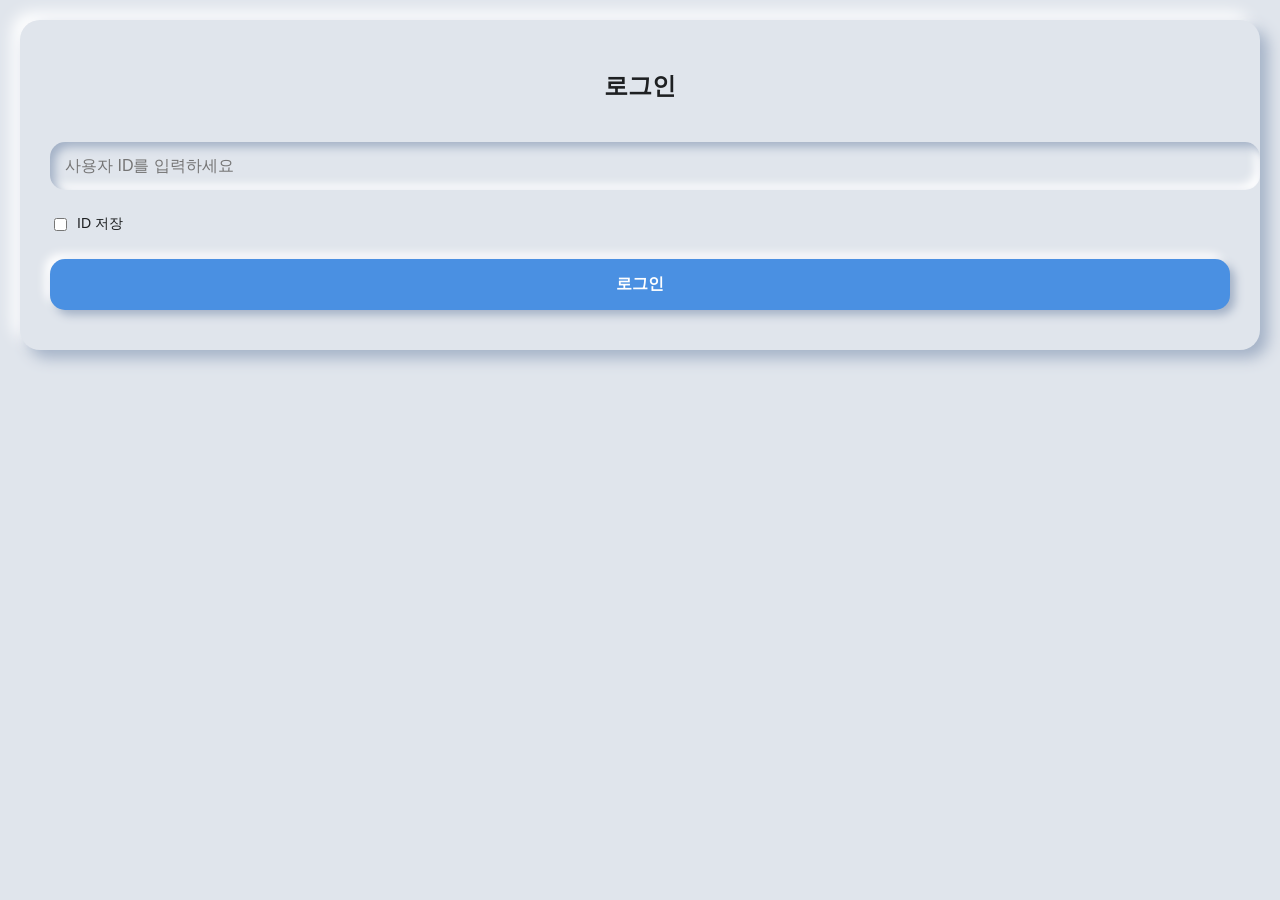
==== index.htm @ d182cf9b "Rename index.html to index.htm" ====
<!DOCTYPE html>
<html lang="ko">
<head>
    <meta charset="UTF-8">
    <meta name="viewport" content="width=device-width, initial-scale=1.0">
    <title>모바일 카운팅 앱</title>
    <style>
        :root {
            --background: #e0e5ec;
            --text-color: #1e2022;
            --shadow-color: #a3b1c6;
            --highlight-color: #ffffff;
            --button-color: #4A90E2;
        }
        body {
            font-family: -apple-system, BlinkMacSystemFont, 'Segoe UI', Roboto, Helvetica, Arial, sans-serif;
            margin: 0;
            padding: 20px;
            background-color: var(--background);
            color: var(--text-color);
        }
        .container {
            background-color: var(--background);
            border-radius: 20px;
            padding: 30px;
            box-shadow: 
                8px 8px 15px var(--shadow-color), 
                -8px -8px 15px var(--highlight-color);
        }
        h2 {
            text-align: center;
            margin-bottom: 30px;
            color: var(--text-color);
        }
        input[type="text"], input[type="number"] {
            width: 100%;
            padding: 15px;
            margin: 10px 0;
            border: none;
            border-radius: 15px;
            background-color: var(--background);
            color: var(--text-color);
            font-size: 16px;
            box-shadow: 
                inset 5px 5px 10px var(--shadow-color), 
                inset -5px -5px 10px var(--highlight-color);
        }
        button {
            width: 100%;
            padding: 15px;
            margin: 10px 0;
            border: none;
            border-radius: 15px;
            background-color: var(--button-color);
            color: white;
            font-size: 16px;
            font-weight: bold;
            cursor: pointer;
            transition: all 0.3s ease;
            box-shadow: 
                5px 5px 10px var(--shadow-color), 
                -5px -5px 10px var(--highlight-color);
        }
        button:hover {
            background-color: #3a7abd;
        }
        button:active {
            box-shadow: 
                inset 5px 5px 10px #3a7abd, 
                inset -5px -5px 10px #5aa5ff;
        }
        .modal {
            display: none;
            position: fixed;
            z-index: 1;
            left: 0;
            top: 0;
            width: 100%;
            height: 100%;
            overflow: auto;
            background-color: rgba(0,0,0,0.4);
        }
        .modal-content {
            background-color: var(--background);
            margin: 15% auto;
            padding: 30px;
            border-radius: 20px;
            width: 80%;
            max-width: 400px;
            box-shadow: 
                8px 8px 15px var(--shadow-color), 
                -8px -8px 15px var(--highlight-color);
        }
        #logoutBtn {
            position: absolute;
            top: 20px;
            right: 20px;
            width: auto;
            padding: 10px 15px;
            background-color: #FF3B30;
            font-size: 14px;
        }
        .hidden {
            display: none;
        }
        label {
            display: flex;
            align-items: center;
            margin: 15px 0;
            font-size: 14px;
        }
        input[type="checkbox"] {
            margin-right: 10px;
        }
    </style>
</head>
<body>
    <div id="loginPage" class="container">
        <h2>로그인</h2>
        <input type="text" id="userId" placeholder="사용자 ID를 입력하세요">
        <label>
            <input type="checkbox" id="rememberMe"> ID 저장
        </label>
        <button onclick="login()">로그인</button>
    </div>

    <div id="countingPage" class="container hidden">
        <h2>카운팅</h2>
        <button id="logoutBtn" onclick="logout()">로그아웃</button>
        <input type="number" id="countInput" placeholder="숫자를 입력하세요" pattern="[0-9]*" inputmode="numeric">
        <button onclick="submitCount()">확인</button>
    </div>

    <div id="gpsConsentModal" class="modal">
        <div class="modal-content">
            <p>GPS 좌표 수집에 동의하십니까?</p>
            <button onclick="agreeToGPS()">동의</button>
        </div>
    </div>

    <div id="confirmModal" class="modal">
        <div class="modal-content">
            <p>입력하신 숫자: <span id="confirmedCount"></span></p>
            <button onclick="sendData()">전송</button>
            <button onclick="closeModal('confirmModal')" style="background-color: #FF3B30;">취소</button>
        </div>
    </div>

    <script>
        let storage = {
            setItem: function(key, value) {
                try {
                    localStorage.setItem(key, value);
                } catch (e) {
                    console.warn('localStorage is not available, using memory storage');
                    this[key] = value;
                }
            },
            getItem: function(key) {
                try {
                    return localStorage.getItem(key);
                } catch (e) {
                    console.warn('localStorage is not available, using memory storage');
                    return this[key];
                }
            },
            removeItem: function(key) {
                try {
                    localStorage.removeItem(key);
                } catch (e) {
                    console.warn('localStorage is not available, using memory storage');
                    delete this[key];
                }
            }
        };

        window.onload = function() {
            const savedUserId = storage.getItem('userId');
            if (savedUserId) {
                document.getElementById('userId').value = savedUserId;
                document.getElementById('rememberMe').checked = true;
            }
        }

        function login() {
            const userId = document.getElementById('userId').value;
            if (userId) {
                if (document.getElementById('rememberMe').checked) {
                    storage.setItem('userId', userId);
                } else {
                    storage.removeItem('userId');
                }
                document.getElementById('loginPage').classList.add('hidden');
                document.getElementById('countingPage').classList.remove('hidden');
                document.getElementById('gpsConsentModal').style.display = 'block';
            } else {
                alert('유효한 ID를 입력해주세요.');
            }
        }

        function logout() {
            document.getElementById('countingPage').classList.add('hidden');
            document.getElementById('loginPage').classList.remove('hidden');
            document.getElementById('countInput').value = '';
        }

        function agreeToGPS() {
            closeModal('gpsConsentModal');
            // 여기에 GPS 좌표 수집 로직을 추가할 수 있습니다.
        }

        function submitCount() {
            let count = document.getElementById('countInput').value;
            document.getElementById('confirmedCount').textContent = count;
            document.getElementById('confirmModal').style.display = 'block';
        }

        function sendData() {
            // 실제로는 서버에 데이터 전송 필요
            alert('데이터가 전송되었습니다.');
            closeModal('confirmModal');
        }

        function closeModal(modalId) {
            document.getElementById(modalId).style.display = 'none';
        }
    </script>
</body>
</html>
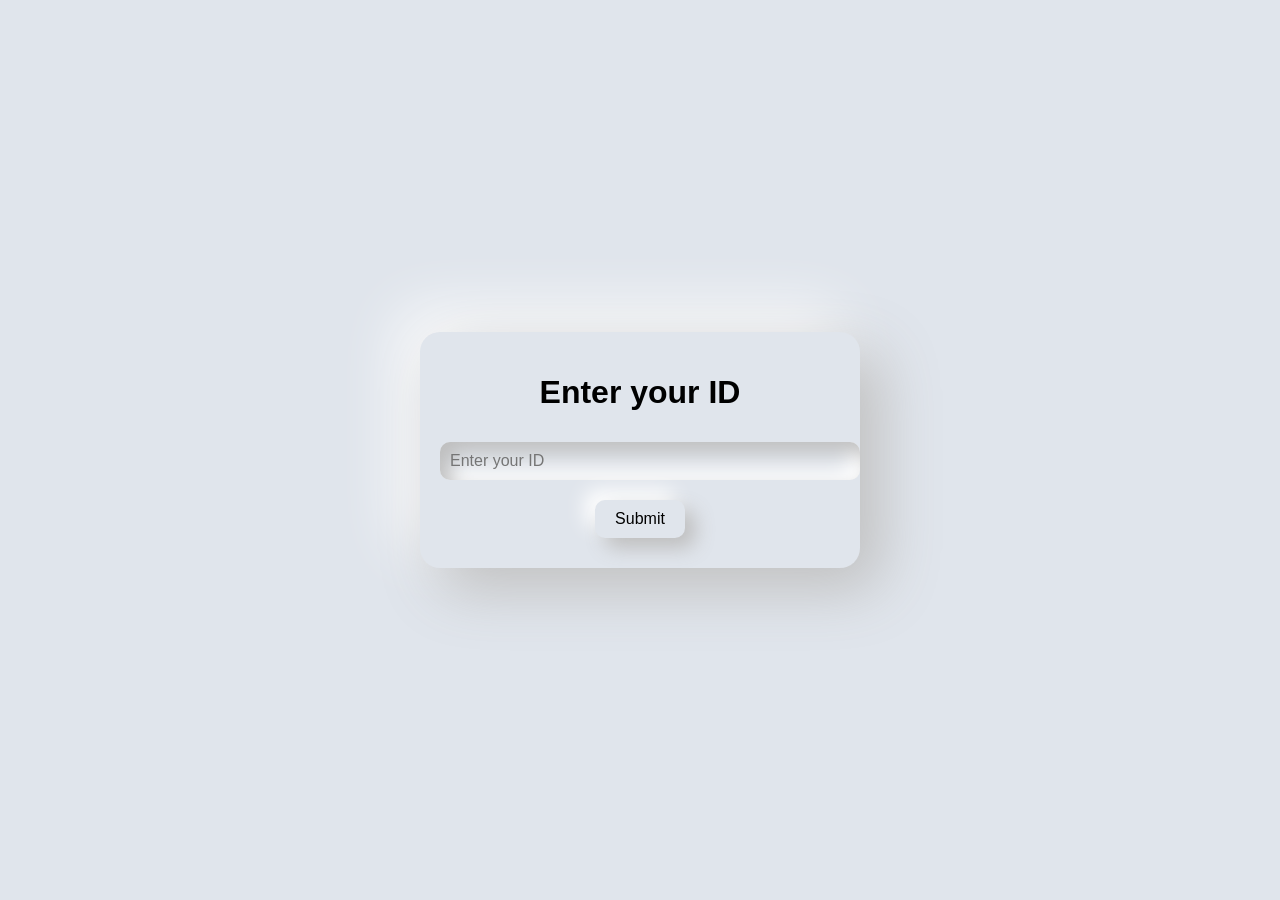
==== commit 5767ead4: "Update index.htm" ====
--- a/index.htm
+++ b/index.htm
@@ -1,229 +1,39 @@
 <!DOCTYPE html>
-<html lang="ko">
+<html lang="en">
 <head>
     <meta charset="UTF-8">
     <meta name="viewport" content="width=device-width, initial-scale=1.0">
-    <title>모바일 카운팅 앱</title>
-    <style>
-        :root {
-            --background: #e0e5ec;
-            --text-color: #1e2022;
-            --shadow-color: #a3b1c6;
-            --highlight-color: #ffffff;
-            --button-color: #4A90E2;
-        }
-        body {
-            font-family: -apple-system, BlinkMacSystemFont, 'Segoe UI', Roboto, Helvetica, Arial, sans-serif;
-            margin: 0;
-            padding: 20px;
-            background-color: var(--background);
-            color: var(--text-color);
-        }
-        .container {
-            background-color: var(--background);
-            border-radius: 20px;
-            padding: 30px;
-            box-shadow: 
-                8px 8px 15px var(--shadow-color), 
-                -8px -8px 15px var(--highlight-color);
-        }
-        h2 {
-            text-align: center;
-            margin-bottom: 30px;
-            color: var(--text-color);
-        }
-        input[type="text"], input[type="number"] {
-            width: 100%;
-            padding: 15px;
-            margin: 10px 0;
-            border: none;
-            border-radius: 15px;
-            background-color: var(--background);
-            color: var(--text-color);
-            font-size: 16px;
-            box-shadow: 
-                inset 5px 5px 10px var(--shadow-color), 
-                inset -5px -5px 10px var(--highlight-color);
-        }
-        button {
-            width: 100%;
-            padding: 15px;
-            margin: 10px 0;
-            border: none;
-            border-radius: 15px;
-            background-color: var(--button-color);
-            color: white;
-            font-size: 16px;
-            font-weight: bold;
-            cursor: pointer;
-            transition: all 0.3s ease;
-            box-shadow: 
-                5px 5px 10px var(--shadow-color), 
-                -5px -5px 10px var(--highlight-color);
-        }
-        button:hover {
-            background-color: #3a7abd;
-        }
-        button:active {
-            box-shadow: 
-                inset 5px 5px 10px #3a7abd, 
-                inset -5px -5px 10px #5aa5ff;
-        }
-        .modal {
-            display: none;
-            position: fixed;
-            z-index: 1;
-            left: 0;
-            top: 0;
-            width: 100%;
-            height: 100%;
-            overflow: auto;
-            background-color: rgba(0,0,0,0.4);
-        }
-        .modal-content {
-            background-color: var(--background);
-            margin: 15% auto;
-            padding: 30px;
-            border-radius: 20px;
-            width: 80%;
-            max-width: 400px;
-            box-shadow: 
-                8px 8px 15px var(--shadow-color), 
-                -8px -8px 15px var(--highlight-color);
-        }
-        #logoutBtn {
-            position: absolute;
-            top: 20px;
-            right: 20px;
-            width: auto;
-            padding: 10px 15px;
-            background-color: #FF3B30;
-            font-size: 14px;
-        }
-        .hidden {
-            display: none;
-        }
-        label {
-            display: flex;
-            align-items: center;
-            margin: 15px 0;
-            font-size: 14px;
-        }
-        input[type="checkbox"] {
-            margin-right: 10px;
-        }
-    </style>
+    <title>Mobile Web App</title>
+    <link rel="stylesheet" href="styles.css">
+    <script src="script.js" defer></script>
 </head>
 <body>
-    <div id="loginPage" class="container">
-        <h2>로그인</h2>
-        <input type="text" id="userId" placeholder="사용자 ID를 입력하세요">
-        <label>
-            <input type="checkbox" id="rememberMe"> ID 저장
-        </label>
-        <button onclick="login()">로그인</button>
+    <!-- ID 입력 화면 -->
+    <div id="id-screen" class="screen active">
+        <div class="container">
+            <h1>Enter your ID</h1>
+            <input type="text" id="user-id" placeholder="Enter your ID">
+            <button id="id-submit">Submit</button>
+        </div>
     </div>
-
-    <div id="countingPage" class="container hidden">
-        <h2>카운팅</h2>
-        <button id="logoutBtn" onclick="logout()">로그아웃</button>
-        <input type="number" id="countInput" placeholder="숫자를 입력하세요" pattern="[0-9]*" inputmode="numeric">
-        <button onclick="submitCount()">확인</button>
-    </div>
-
-    <div id="gpsConsentModal" class="modal">
-        <div class="modal-content">
-            <p>GPS 좌표 수집에 동의하십니까?</p>
-            <button onclick="agreeToGPS()">동의</button>
+    
+    <!-- 카운팅 화면 -->
+    <div id="counting-screen" class="screen">
+        <div class="container">
+            <button id="logout" class="logout">X</button>
+            <h1>Counter</h1>
+            <input type="number" id="count-input" placeholder="Enter a number">
+            <button id="count-submit">Confirm</button>
         </div>
     </div>
 
-    <div id="confirmModal" class="modal">
+    <!-- Confirm 창 -->
+    <div id="confirm-dialog" class="modal">
         <div class="modal-content">
-            <p>입력하신 숫자: <span id="confirmedCount"></span></p>
-            <button onclick="sendData()">전송</button>
-            <button onclick="closeModal('confirmModal')" style="background-color: #FF3B30;">취소</button>
+            <p>Do you want to send the data?</p>
+            <button id="confirm-send">Send</button>
+            <button id="confirm-cancel">Cancel</button>
         </div>
     </div>
-
-    <script>
-        let storage = {
-            setItem: function(key, value) {
-                try {
-                    localStorage.setItem(key, value);
-                } catch (e) {
-                    console.warn('localStorage is not available, using memory storage');
-                    this[key] = value;
-                }
-            },
-            getItem: function(key) {
-                try {
-                    return localStorage.getItem(key);
-                } catch (e) {
-                    console.warn('localStorage is not available, using memory storage');
-                    return this[key];
-                }
-            },
-            removeItem: function(key) {
-                try {
-                    localStorage.removeItem(key);
-                } catch (e) {
-                    console.warn('localStorage is not available, using memory storage');
-                    delete this[key];
-                }
-            }
-        };
-
-        window.onload = function() {
-            const savedUserId = storage.getItem('userId');
-            if (savedUserId) {
-                document.getElementById('userId').value = savedUserId;
-                document.getElementById('rememberMe').checked = true;
-            }
-        }
-
-        function login() {
-            const userId = document.getElementById('userId').value;
-            if (userId) {
-                if (document.getElementById('rememberMe').checked) {
-                    storage.setItem('userId', userId);
-                } else {
-                    storage.removeItem('userId');
-                }
-                document.getElementById('loginPage').classList.add('hidden');
-                document.getElementById('countingPage').classList.remove('hidden');
-                document.getElementById('gpsConsentModal').style.display = 'block';
-            } else {
-                alert('유효한 ID를 입력해주세요.');
-            }
-        }
-
-        function logout() {
-            document.getElementById('countingPage').classList.add('hidden');
-            document.getElementById('loginPage').classList.remove('hidden');
-            document.getElementById('countInput').value = '';
-        }
-
-        function agreeToGPS() {
-            closeModal('gpsConsentModal');
-            // 여기에 GPS 좌표 수집 로직을 추가할 수 있습니다.
-        }
-
-        function submitCount() {
-            let count = document.getElementById('countInput').value;
-            document.getElementById('confirmedCount').textContent = count;
-            document.getElementById('confirmModal').style.display = 'block';
-        }
-
-        function sendData() {
-            // 실제로는 서버에 데이터 전송 필요
-            alert('데이터가 전송되었습니다.');
-            closeModal('confirmModal');
-        }
-
-        function closeModal(modalId) {
-            document.getElementById(modalId).style.display = 'none';
-        }
-    </script>
 </body>
 </html>
--- a/styles.css
+++ b/styles.css
@@ -0,0 +1,87 @@
+body {
+    font-family: 'Arial', sans-serif;
+    display: flex;
+    justify-content: center;
+    align-items: center;
+    height: 100vh;
+    margin: 0;
+    background-color: #e0e5ec;
+}
+
+.screen {
+    display: none;
+}
+
+.screen.active {
+    display: flex;
+    justify-content: center;
+    align-items: center;
+}
+
+.container {
+    background: #e0e5ec;
+    border-radius: 20px;
+    box-shadow: 20px 20px 60px #bebebe, -20px -20px 60px #ffffff;
+    padding: 20px;
+    text-align: center;
+    width: 80vw;
+    max-width: 400px;
+}
+
+input {
+    width: 100%;
+    padding: 10px;
+    margin: 10px 0;
+    border: none;
+    border-radius: 10px;
+    background: #e0e5ec;
+    box-shadow: inset 10px 10px 20px #bebebe, inset -10px -10px 20px #ffffff;
+    font-size: 1em;
+}
+
+button {
+    padding: 10px 20px;
+    margin: 10px;
+    border: none;
+    border-radius: 10px;
+    background: #e0e5ec;
+    box-shadow: 10px 10px 20px #bebebe, -10px -10px 20px #ffffff;
+    font-size: 1em;
+    cursor: pointer;
+}
+
+button:active {
+    box-shadow: inset 10px 10px 20px #bebebe, inset -10px -10px 20px #ffffff;
+}
+
+.logout {
+    background: #f08080;
+    box-shadow: 10px 10px 20px #c06060, -10px -10px 20px #ff9e9e;
+    position: absolute;
+    top: 10px;
+    right: 10px;
+}
+
+.modal {
+    display: none;
+    position: fixed;
+    z-index: 1;
+    left: 0;
+    top: 0;
+    width: 100%;
+    height: 100%;
+    overflow: auto;
+    background-color: rgba(0, 0, 0, 0.4);
+}
+
+.modal-content {
+    background-color: #e0e5ec;
+    margin: 15% auto;
+    padding: 20px;
+    border: 1px solid #888;
+    width: 80%;
+    max-width: 300px;
+    border-radius: 20px;
+    box-shadow: 20px 20px 60px #bebebe, -20px -20px 60px #ffffff;
+    text-align: center;
+}
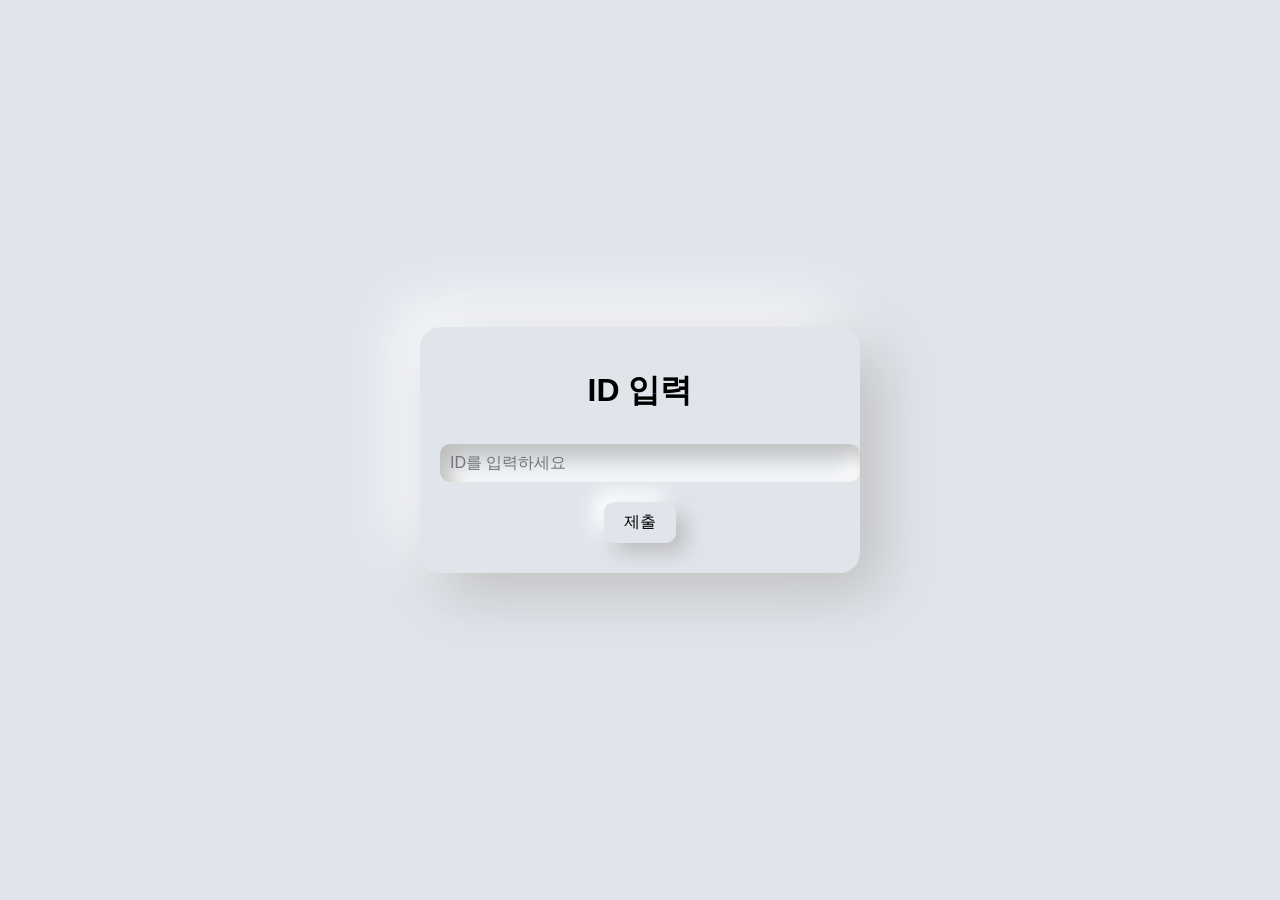
==== commit fb252a75: "Update index.htm" ====
--- a/index.htm
+++ b/index.htm
@@ -1,9 +1,9 @@
 <!DOCTYPE html>
-<html lang="en">
+<html lang="ko">
 <head>
     <meta charset="UTF-8">
     <meta name="viewport" content="width=device-width, initial-scale=1.0">
-    <title>Mobile Web App</title>
+    <title>모바일 웹 앱</title>
     <link rel="stylesheet" href="styles.css">
     <script src="script.js" defer></script>
 </head>
@@ -11,9 +11,10 @@
     <!-- ID 입력 화면 -->
     <div id="id-screen" class="screen active">
         <div class="container">
-            <h1>Enter your ID</h1>
-            <input type="text" id="user-id" placeholder="Enter your ID">
-            <button id="id-submit">Submit</button>
+            <h1>ID 입력</h1>
+            <p id="current-time-id"></p>
+            <input type="text" id="user-id" placeholder="ID를 입력하세요">
+            <button id="id-submit">제출</button>
         </div>
     </div>
     
@@ -21,18 +22,19 @@
     <div id="counting-screen" class="screen">
         <div class="container">
             <button id="logout" class="logout">X</button>
-            <h1>Counter</h1>
-            <input type="number" id="count-input" placeholder="Enter a number">
-            <button id="count-submit">Confirm</button>
+            <h1>카운터</h1>
+            <p id="current-time-count"></p>
+            <input type="tel" id="count-input" placeholder="숫자를 입력하세요" pattern="[0-9]*">
+            <button id="count-submit">확인</button>
         </div>
     </div>
 
     <!-- Confirm 창 -->
     <div id="confirm-dialog" class="modal">
         <div class="modal-content">
-            <p>Do you want to send the data?</p>
-            <button id="confirm-send">Send</button>
-            <button id="confirm-cancel">Cancel</button>
+            <p>데이터를 전송하시겠습니까?</p>
+            <button id="confirm-send">전송</button>
+            <button id="confirm-cancel">취소</button>
         </div>
     </div>
 </body>
